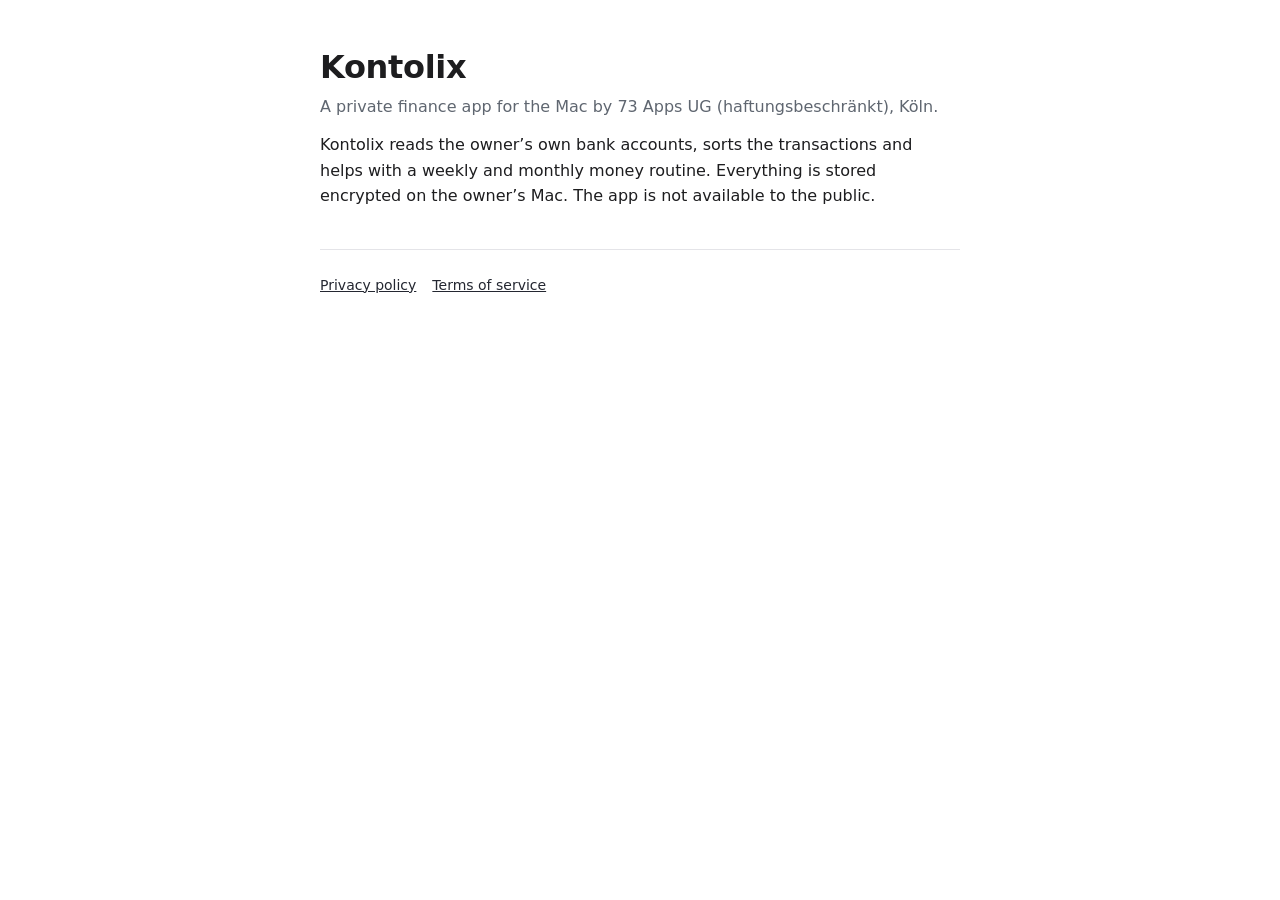
==== index.html @ db101a0e "Public pages for Enable Banking: privacy, terms, login forwarding (web/) Production applications at " ====
<!doctype html>
<html lang="en">
<head>
<meta charset="utf-8">
<meta name="viewport" content="width=device-width,initial-scale=1">
<title>Kontolix</title>
<link rel="stylesheet" href="style.css">
</head>
<body>
<main>
  <h1>Kontolix</h1>
  <p class="muted">A private finance app for the Mac by 73 Apps UG (haftungsbeschränkt), Köln.</p>
  <p>Kontolix reads the owner’s own bank accounts, sorts the transactions and helps with a weekly and monthly money
    routine. Everything is stored encrypted on the owner’s Mac. The app is not available to the public.</p>
  <nav><a href="privacy.html">Privacy policy</a><a href="terms.html">Terms of service</a></nav>
</main>
</body>
</html>
---- style.css ----
:root {
  --bg: #ffffff; --text: #1d1d1f; --muted: #5f6670; --line: #e4e4e8; --ink: #242731;
  color-scheme: light dark;
}
@media (prefers-color-scheme: dark) {
  :root { --bg: #1e1e20; --text: #f2f2f4; --muted: #a1a7b0; --line: #38383c; --ink: #c9ceda; }
}
* { box-sizing: border-box; }
body {
  margin: 0; background: var(--bg); color: var(--text);
  font: 16px/1.6 -apple-system, BlinkMacSystemFont, "SF Pro Text", system-ui, sans-serif;
}
main { max-width: 680px; margin: 0 auto; padding: 48px 20px 64px; }
h1 { font-size: 32px; line-height: 1.2; margin: 0 0 8px; letter-spacing: -0.01em; }
h2 { font-size: 19px; margin: 32px 0 8px; }
p, li { margin: 0 0 12px; }
.muted { color: var(--muted); }
a { color: var(--ink); }
nav { display: flex; gap: 16px; padding-top: 24px; margin-top: 40px; border-top: 1px solid var(--line); font-size: 14px; }
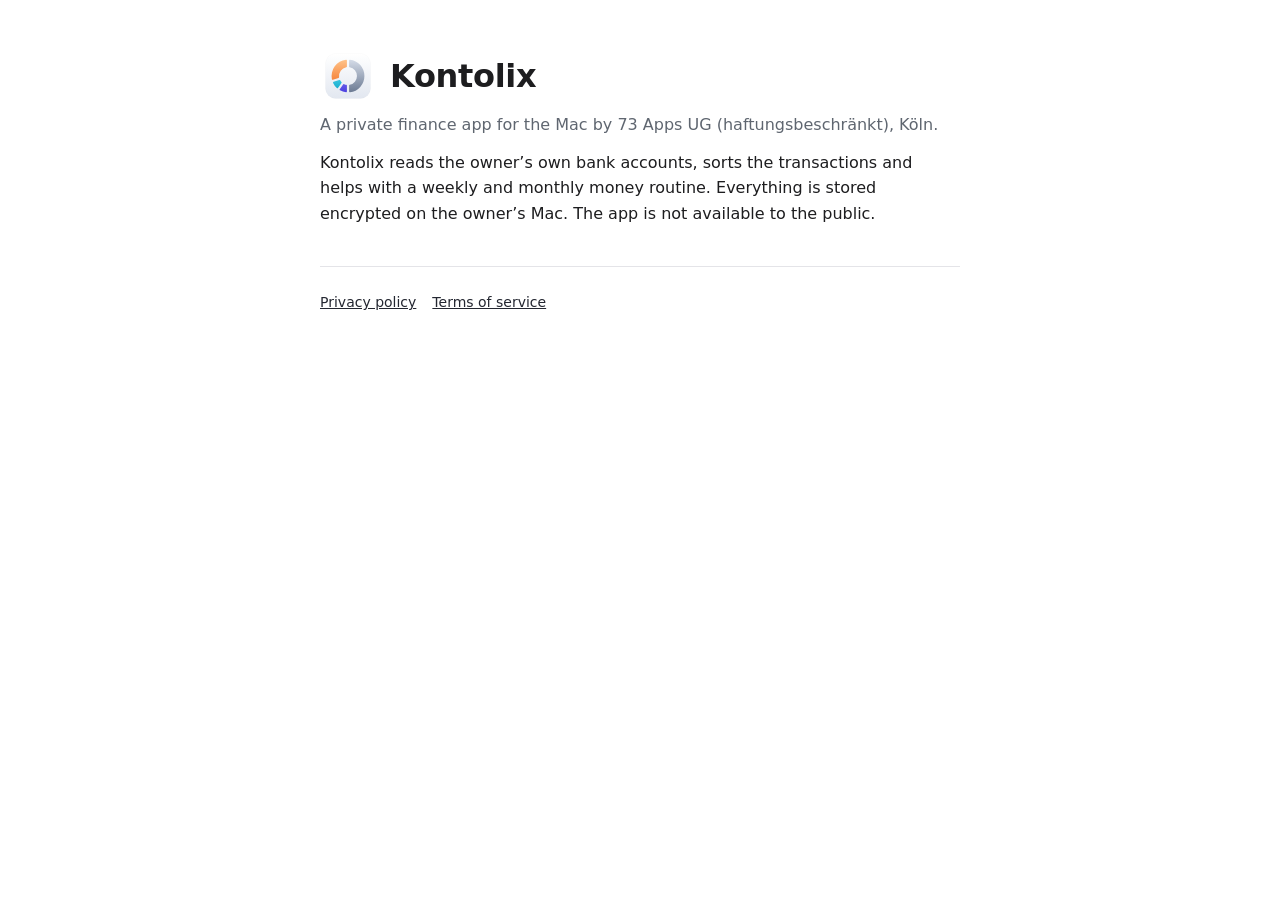
==== commit 0a58f9d1: "UI overhaul from Bastian's feedback, and the app icon - Sidebar: "Sort transactions" can be clicked " ====
--- a/index.html
+++ b/index.html
@@ -5,10 +5,11 @@
 <meta name="viewport" content="width=device-width,initial-scale=1">
 <title>Kontolix</title>
 <link rel="stylesheet" href="style.css">
+<link rel="icon" href="logo.svg" type="image/svg+xml">
 </head>
 <body>
 <main>
-  <h1>Kontolix</h1>
+  <h1 class="brand"><img src="logo.svg" alt="" width="56" height="56">Kontolix</h1>
   <p class="muted">A private finance app for the Mac by 73 Apps UG (haftungsbeschränkt), Köln.</p>
   <p>Kontolix reads the owner’s own bank accounts, sorts the transactions and helps with a weekly and monthly money
     routine. Everything is stored encrypted on the owner’s Mac. The app is not available to the public.</p>
--- a/style.css
+++ b/style.css
@@ -17,3 +17,4 @@
 .muted { color: var(--muted); }
 a { color: var(--ink); }
 nav { display: flex; gap: 16px; padding-top: 24px; margin-top: 40px; border-top: 1px solid var(--line); font-size: 14px; }
+.brand { display: flex; align-items: center; gap: 14px; }
